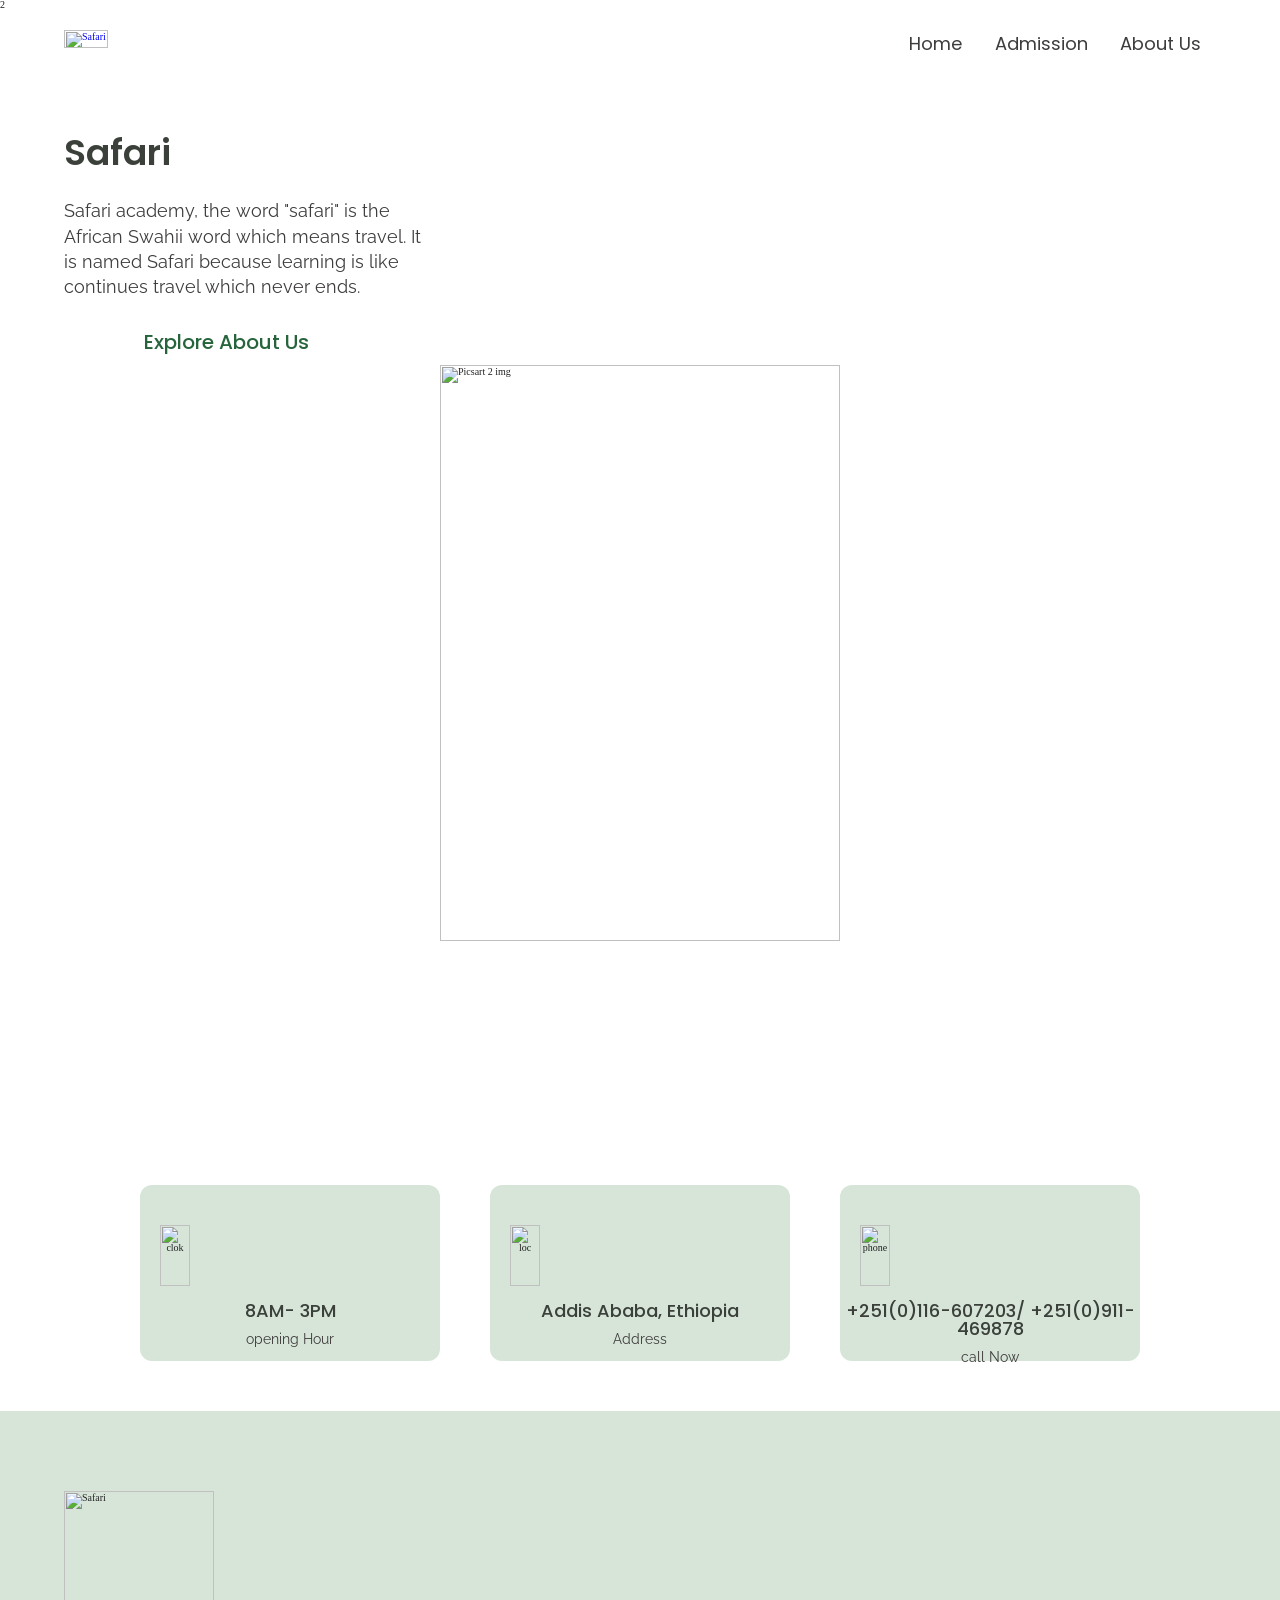
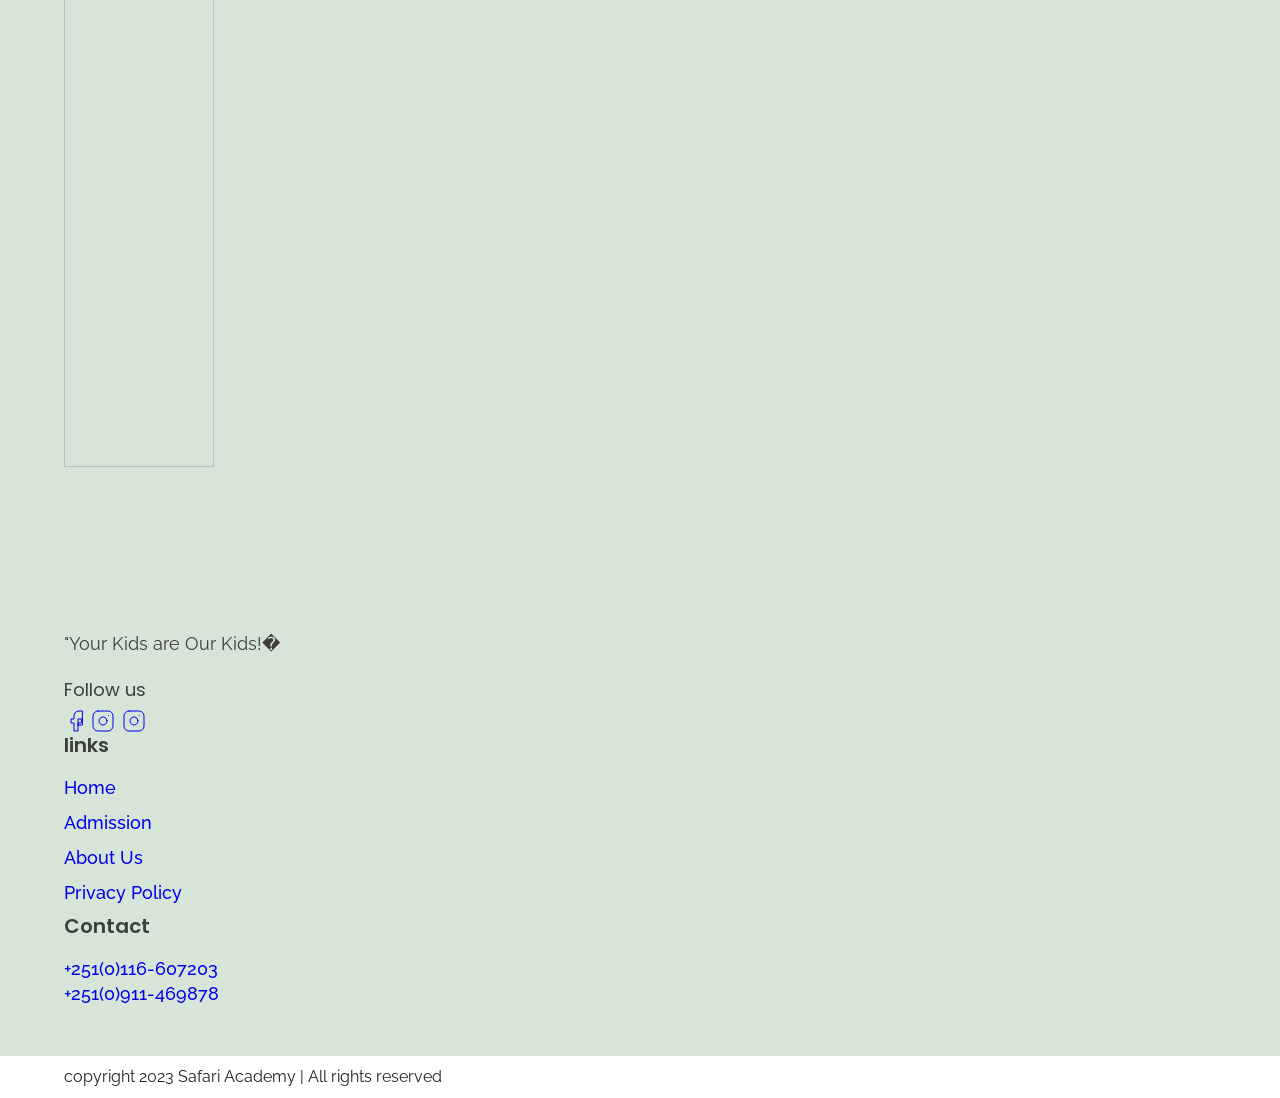
==== index.html @ 30d1b5c8 "Add files via upload" ====
2<!DOCTYPE html>
<html lang="en">

<head>
    <meta charset="UTF-8">
    <meta http-equiv="X-UA-Compatible" content="IE=edge">
    <meta name="viewport" content="width=device-width, initial-scale=1.0">
    <title>Home | Safai Academy</title>
    <link rel="stylesheet" href="./reset.css">
    <link rel="stylesheet" href="./globalStyles.css">
    <link rel="stylesheet" href="./components.css">
    <!-- aos css -->
    <link rel="stylesheet" href="https://unpkg.com/aos@2.3.1/dist/aos.css" />
    <link rel="stylesheet" href="./home.css">

  </head>

<body>
<!--Nav Section-->
<div class="nav">
    <div class="container">
     <div class="nav--wrapper">
      <a href="./index.html" class="png">
        <img src="./images/sfa.png" alt="Safari">
    </a>
    <nav>
        <div class="nav--icon">
          <svg xmlns="http://www.w3.org/2002/svg"
        width="24" height="24" veiwBox="0 0 24 24"
        fill="none"
        stroke="currentColor" stroke-width="2"
        stroke-linecap="round"
        stroke-linejoin="round">
        <line x1="3" y1="12" x2="21" y2="12" />
        <line x1="3" y1="6" x2="21" y2="6" />
        <line x1="3" y1="18" x2="21" y2="18" />
          </svg>
        </div>
       <div class="nav--bg0verlay "></div>
      <ul class="nav--list ">
        <div class="nav--close">
        <svg xmlns="http://www.w3.org/2000/svg"
        width="24" height="24" veiwBox="0 0 24 24"
        fill="none"
        stroke="cureentColor" stroke-width="2"
        stroke-linecap="round"
        stroke-linejoin="round">
        <line x1="18" y1="6" x2="6" y2="18" />
        <line x1="6" y1="6" x2="18" y2="18" />
     </svg>
        </div>
        <div class="nav--list--wrapper">
            <li><a href="./index.html"
            class="nav--link">Home</a></li>
            <li><a href="./Admission.html" 
            class="nav--link">Admission</a></li>
            <li><a href="./About.html" 
            class="nav--link">About Us</a></li>
        </div>
      </ul>
     </nav>
    </div>
  </div> 
</div>
<!--End Nav Section-->
<!--Hero Section -->
<section id = "hero">
  <div class="container">
    <div class="hero--wrapper">
      <div class="hero--left" data-as="fade-left">
       <div class="hero--left--wrapper">
        <h1 class="hero--heading">Safari</h1>
        <p class="hero--info">Safari academy, the word "safari" is the African Swahii word which means travel. 
          It is named Safari because learning is like continues travel which never ends.</p>
       <div class="botton--wrapper">
        <a href="./About.html"class="btn primary.btn">Explore About Us</a>
        </div> 
       </div>
      </div>
    </div class="hero--right">
    <div class="hero--imgWrapper">
     <img src="./images/Picsart2.png" alt="Picsart 2 img">
   
    </div>
  </div>
</section>
<!--End Hero Section-->
<!--store Info Section-->
<Section id="storeInfo" data-aos="fade-up">
  <div class="container">
    <div class="storeInfo--wrapper">
 <div class="storeInfo--item">
  <div class="storeInfo--jpg">
    <img src="images/clok2.jpg"alt="clok">
  </div>
  <h3 class="storeInfo--title">
    8AM- 3PM
  </h3>
  <p class="storeInfo--text">
    opening Hour
       </p>
     </div>
     <div class="storeInfo--item">
      <div class="storeInfo--jpg">
        <img src="./images/loc.jpg"alt="loc">
      </div>
      <h3 class="storeInfo--title">
        Addis Ababa, Ethiopia
      </h3>
      <p class="storeInfo--text">
        Address
           </p>
         </div>
         <div class="storeInfo--item">
          <div class="storeInfo--jpg">
            <img src="./images/phone.jpg"alt="phone">
          </div>
          <h3 class="storeInfo--title">
            +251(0)116-607203/
            +251(0)911-469878 
          </h3>
          <p class="storeInfo--text">
            call Now
               </p>
             </div>
    </div>
  </div>
</Section>
<!--End Store Info Section-->

<!-- Footer -->
<footer>
  <div class="container">
<div class="footer--wrapper">
  <div class="footer--cell">
    <div class="footer--png">
      <img src="./images/new kid.png" alt="Safari">
    </div>
    <p class="footer--desc">
      "Your Kids are Our Kids!�
    </p>
    <div class="footer--socials">
    <h4 class="footer--socials--title">Follow us</h4>
    <ol>
      </li>
        <a href="#">
          <svg
          xmlns="http://www.w3.org/2000/svg" width="24" height="24" viewBox="0 0 24 24" fill="none"
          stroke="currentColor" stroke-width="1" stroke-linecap="round" 
          stroke-linejoin="round">
        <path d="M18 2h-3a5 5 0 0 0-5 5v3H7v4h3v8h4v-8h3l1-4h-4v7a1 1 0 0 1 1-1h3z" />
        </svg>
        </a>
      </li>
      <li>
        <a href="https://t.me/your-telegram-channel" target="_blank"> <!-- Replace "your-telegram-channel" with your actual Telegram channel URL -->
          <svg xmlns="http://www.w3.org/2000/svg" width="24" height="24" viewBox="0 0 24 24" fill="none" 
          stroke="currentColor" stroke-width="1" stroke-linecap="round" 
          stroke-linejoin="round"
          class="feather feather-telegram"> <!-- You can also change the class name to "feather-telegram" for clarity -->
          <rect x="2" y="2" width="20" height="20" rx="5" ry="5"/>
          <path d="M16 11.37A4 4 0 1 1 12.63 8 4 4 0 0 1 16 11.37z" />
          <line x1="17.5" y1="6.5" x2="17.51" y2="6.5"/>
        </svg>
        </a>
      </li>
      <li>
        <a href="https://www.facebook.com/your-facebook-page"> <!-- Replace with your Facebook page URL -->
          <svg xmlns="http://www.w3.org/2000/svg" width="24" height="24" viewBox="0 0 24 24" fill="none" 
          stroke="currentColor" stroke-width="1" stroke-linecap="round" 
          stroke-linejoin="round"
          class="feather feather-facebook"> <!-- You can change the class name too if needed -->
          <rect x="2" y="2" width="20" height="20" rx="5" ry="5"/> <!-- Keep the SVG icon as you like -->
          <path d="M16 11.37A4 4 0 1 1 12.63 8 4 4 0 0 1 16 11.37z" />
          <line x1="17.5" y1="6.5" x2="17.51" y2="6.5"/>
        </svg>
        </a>
      </li>
   </ol>
  </div>
 </div>
 <div class="footer--col2">
  <h3 class="footer--text--title">
    links
  </h3>
  <ol class="footer--text">
    <li>
      <a href="./index.html">Home</a>
    </li>
    <li>
      <a href="./Admission.html">Admission</a>
      <li>
    <li>
      <a href="./About.html">About Us</a>
    </li>
    <li>
      <a href="./Privacy Policy.html">Privacy Policy</a>
    </li>
  </ol>
 </div>
<div class="footer--col3">
  <h3 class="footer--text--title">
    Contact
  </h3>
  <ol class="footer--text">
    <li>
      <a href="./tel:*+251(0)116-607203/+251(0)911-469878 ">+251(0)116-607203<br>+251(0)911-469878 </a>
  </ol>
  </div>
</div>
</div>
</footer>
<div id="copyright">
  <div class="container">
    <p class="copyright--text">
      copyright 2023 Safari Academy | All rights reserved
    </p>
  </div>
</div>
<!-- End Footer-->
<!-- aos script-->
<script src="https://unpkg.com/aos@2.3.1/dist/aos.js"></script>
<script>
  AOS.init();
</script>
<!-- custom script-->
<script src=".//main.js"></script>
</body>

</html>
---- globalStyles.css ----
@import url('https://fonts.googleapis.com/css2?family=Poppins:wght@500;600&family=Raleway:wght@400;500;600&display=swap');

html {
  font-size: 10px;
  overflow-x: hidden;
}

:root {
  --green-1: #26643b;
  --green-2: #a2de96;
  --lightGreen-1: #d6e5d8;
  --lightGreen-2: #f5fcf4;
  --black-1: #3b413a;
  --black-2: #3f3c3c;
  --black-3: #5b6359;
  --white-1: #e8e8e8;
}

body {
  background-color: var(--lightgreen-2);
  overflow-x: hidden;
}

section {
  padding: 50px 0px;
}

@media only screen and (max-width: 768px) {
  section {
    padding: 50px 0;
  }
}

.container {
  max-width: 1200px;
  width: 90%;
  margin: 0 auto;
}

img {
  width: 100%;
  height: 80%;
  object-fit: contain;
}

h1,
h2,
h3,
h4 {
  font-family: 'Poppins', sans-serif;
}

p {
  font-family: 'Raleway', sans-serif;
  font-weight: 400;
  line-height: 1.4em;
  font-size: 1.8rem;
}

a {
  display: inline-block;
  text-decoration: none;
}
---- components.css ----
/* nav styles */
.nav {
  padding: 2rem 0;
}

.nav--icon,
.nav--close,
.nav--bgOver {
  display: none;
}

.nav--wrapper {
  display: flex;
  justify-content: space-between;
}

.nav--list li {
  display: inline-block;
  margin: 0 1rem;
}

.nav--list .nav--link {
  font-size: 1.8rem;
  font-family: 'poppins';
  color: var(--black-2);
  padding: 0.5rem;
}

.nav--list li:hover .nav--link {
  color: var(--green-1);
}

@media only screen and(max-width: 768px) {
  .nav {
    position: relative;
  }

  .nav--icon {
    display: block;
  }

  .nav--icon svg {
    pointer-events: none;
    height: 30px;
    width: 30px;
  }

  .nav--close {
    display: block;
    /* position: absolute; */
    color: var(--black-1);
    right: 1rem;
    top: 1rem;
    cursor: pointer;
  }

  .nav--list {
    z-index: 1000;
    position: absolute;
    /* left:180*/
    top: 0;
    height: 100vh;
    width: 80%;
    background: var(--lightGreen-1);
    display: flex;
    align-items: center;
    justify-content: flex-end;
    padding-right: 2rem;
    transform: translateX(0);
    overflow: hidden;
    transition: 0.3s ease-in transform;
  }

  .nav--list.show {
    transform: translateX(-100%);
  }

  .nav--list li {
    display: block;
    text-align: right;
    margin-bottom: 2rem;
  }

  .nav--list a {
    font-size: 1.6rea;
  }

  .nav--bgOverlay {
    position: absolute;
    left: 0;
    top: 0;
    z-index: 1000;
    height: 100vh;
    width: 100%;
    background: rgba(18, 24, 14, 0.808);
    display: none;
  }

  .nav--bgOverlay.active {
    display: block;
  }
}

/* Global Button Styles */
.btn {
  color: var(--green-1);
  font-family: Poppins;
  font-Weight: 500;
  border-radius: 8px;
  font-size: 1.4rem;
  padding: 1.2rem 2rem;
}

.primary-btn {
  color: var(white-1);
  background: var(--green-1);
}

@media only screen and (min-width: 768px) {
  .btn {
    padding: 1.3rem 2rem;
    font-size: 2rem;
  }
}

/*Footer Styles*/
footer {
  background: var(--lightGreen-1);
  padding-top: 5rem;
  padding-bottom: 2rem;
}

.footer--wapper {
  display: flex;
  flex-direction: column;
  gap: 3rem;
}

.footer--png {
  width: 150px;
  margin-bottom: 2rem;
}

.footer--desc {
  font-size: 1.4rem;
  color: var(--black-2);
  margin-bottom: 2rem;
}

.footer--socials--title {
  font-size: 1.8rem;
  color: var(--black-1);
  margin-bottom: 1rem;
}

.footer--socials li {
  display: inline-block;
  margin-right: 0.5rem;
}

.footer--social a {
  padding: .5rem .8rem;
  background-color: var(--white-1);
  border: 1px solid var(--green-2);
  border-radius: 8px;
}

.footer--social svg {
  width: 20px;
  color: var(--black-2);
}

.footer--text--title {
  font-size: 1.8rem;
  margin-bottom: 1rem;
  color: var(--black-1);
  font-weight: 600;
}

.footer--text a {
  font-size: 1.4rem;
  margin-bottom: 0.5rem;
  color: vra(--black-2);
  font-family: Raleway;
  font-weight: 500;
  line-height: 1.4em;
}

@media only screen and (min-width: 768px) {
  footer {
    padding-top: 8rem;
    padding-bottom: 4rem;
  }

  .footer--wrapper {
    flex-direction: row;
  }

  .footer--coll {
    flex: 4;
  }

  .footer--col2,
  .footer--col3,
  .footer--col4 {
    flex: 2;
  }

  .footer--desc {
    max-width: 300px;
    font-size: 1.8rem;
    margin-bottom: 2.5rem;
  }

  .footer-socials--title {
    margin-bottom: 1.5rem;
  }

  .footer--text--title {
    font-size: 2rem;
    margin-bottom: 2rem;
  }

  .footer--text a {
    font-size: 1.8rem;
    margin-bottom: 1rem;
  }
}

#copyright {
  padding: 1rem 0;
}

.copyright--text {
  font-size: 1.4rem;
  text-align: center;
}

@media only screen and (min-width: 768px) {
  .copyright--text {
    font-size: 1.6rem;
    text-align: left;
  }
}

/* storeInfo Styles */
.storeInfo--wrapper {
  display: flex;
  align-items: stretch;
  justify-content: center;
  /*flex-wrap: wrap;*/
  gap: 1rem;
}

.storeInfo--item {
  background-color: var(--lightGreen-1);
  padding: 20px 30px;
  text-align: center;
  border-radius: 12px;
  width: 300px;
}

.storeInfo--jpg {
  width: 30px;
  margin: 0 auto;
  margin-left: 1.5rem;
}

.storeInfo--title {
  font-size: 1.4rem;
  font-family: poppins;
  font-weight: 500;
  margin-bottom: 0.5rem;
  color: var(--black-1);
}

.storeInfo--text {
  font-size: 1.4rem;
  font-family: Raleway;
  color: var(--black-2);
}

@media only screen and (min-width: 768px) {
  .storeInfo--wrapper {
    gap: 5rem;
  }

  .storeInfo--item {
    min-width: 100px;
    padding: 40px 5;
  }

  .storeInfo--icon {
    width: 47px;
    margin-left: 2.5rem;
  }

  .storeInfo--title {
    font-size: 1.8rem;
    margin-bottom: 1rem;
  }

  .footer--text {
    font-size: 1.6rem;
  }
}
---- home.css ----
/*hero Section styles*/
.hero--wrapper {
  display: flex;
  align-items: center;
  justify-content: center;
  flex-direction: column-reverse;
  gap: 5crem;
}

.hero--left--wrapper {
  max-width: 360px;
}

.hero--imgwrapper {
  max-width: 400px;
  width: 80%;
  margin: 0 auto;
}

.hero--heading {
  font-family: poppins;
  font-weight: 600;
  line-height: 1.4em;
  text-align: center;
  font-size: 1.8rem;
  margin-bottom: 1.5rem;
  color: var(--black-1);
}

.hero--info {
  text-align: center;
  font-size: 1.4rem;
  margin-bottom: 1.5rem;
  color: var(--black-2);
}

.botton--wrapper {
  text-align: center;
}

@media only screen and (min-width: 768px) {
  .hero--wrapper {
    flex-direction: row;
    gap: 0;
  }

  .hero--left {
    flex: 3;
  }

  .hero--right {
    flex: 4;
  }

  .hero--heading {
    font-size: 3.6rem;
    margin-bottom: 2rem;
    text-align: left;
  }

  .hero--info {
    margin-bottom: 2rem;
    text-align: left;
    font-size: 1.8rem;
  }

  .botton--wrapper {
    max-width: none;
    width: 90%;
  }

  @keyframes fade-In {
    0% {
      opacity: 0;
    }

    100% {
      opacity: 1;
    }
  }

  img {
    animation: fadeIn 0.5s ease-in-out;
    /* Use the fadeIn animation */
  }
}
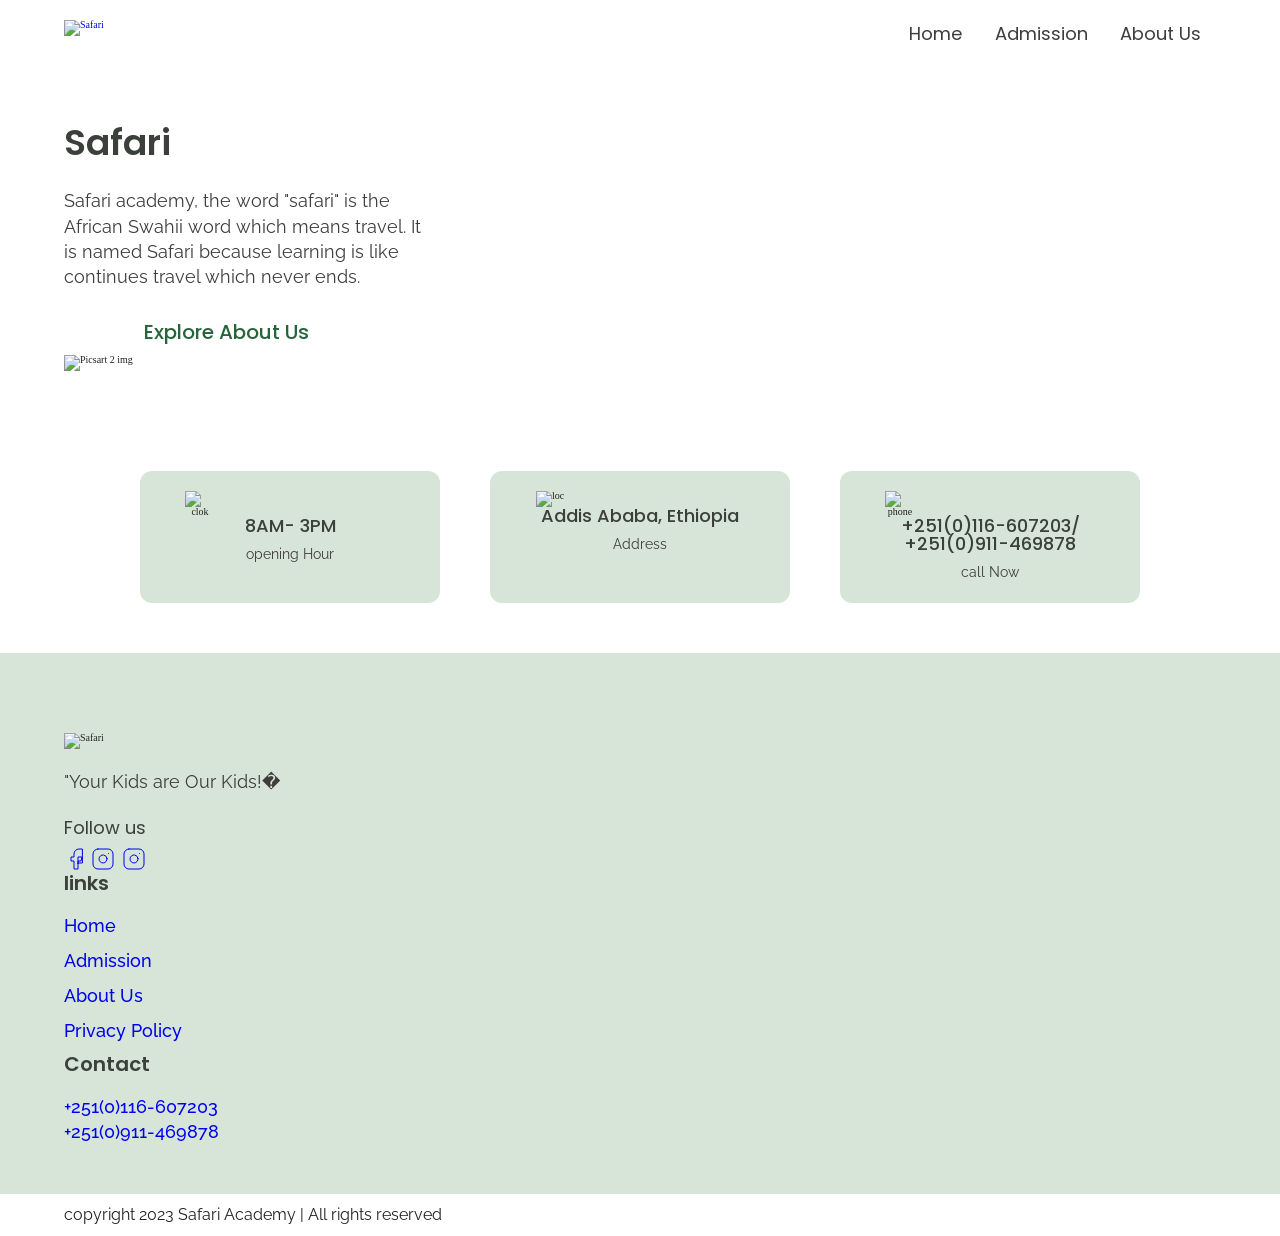
==== commit 42e841fc: "Update index.html" ====
--- a/index.html
+++ b/index.html
@@ -1,4 +1,4 @@
-2<!DOCTYPE html>
+<!DOCTYPE html>
 <html lang="en">
 
 <head>
@@ -228,4 +228,4 @@
 </body>
 
 </html> 
- + 
